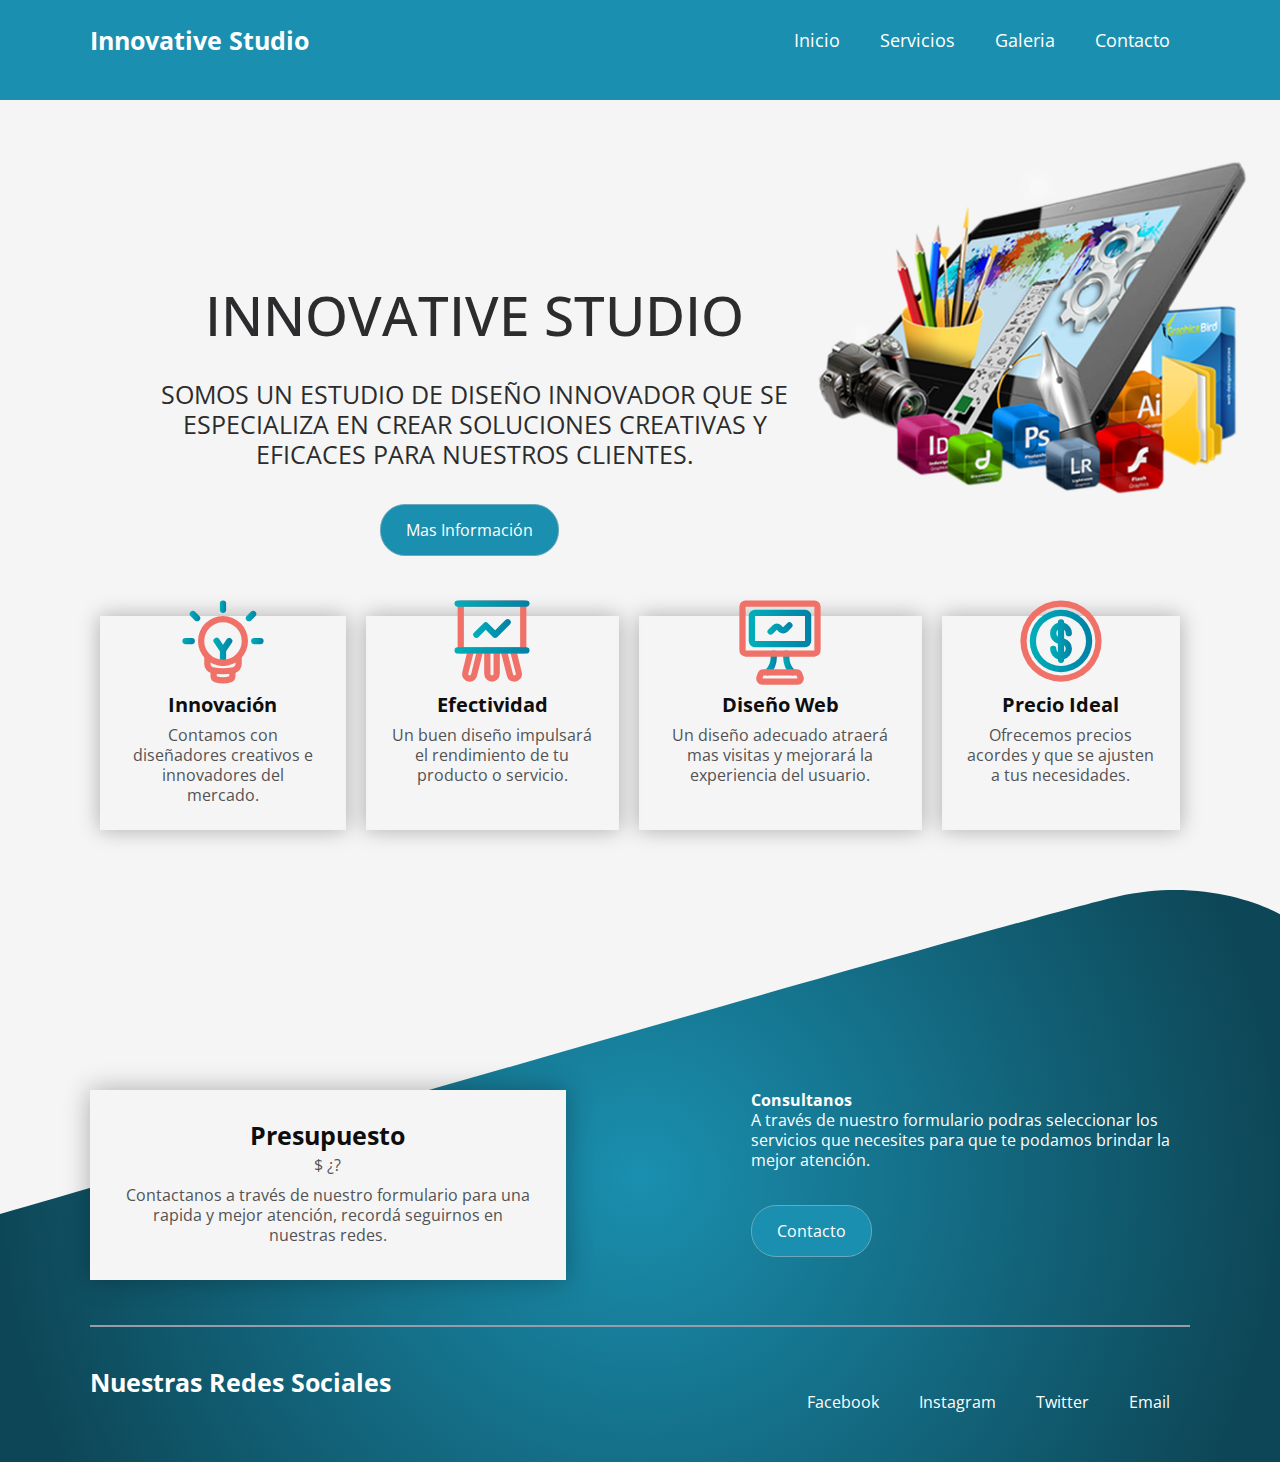
==== index.html @ 3a74e7d4 "seccion contacto agregada" ====
<!DOCTYPE html>
<html lang="en">

<head>
    <meta charset="UTF-8">
    <meta http-equiv="X-UA-Compatible" content="IE=edge">
    <meta name="viewport" content="width=device-width, initial-scale=1.0">
    <title>Innovative Studio</title>
    <link rel="stylesheet" href="css/style.css">
    <link rel="stylesheet" href="css/normalize.css">
    <link rel="preconnect" href="https://fonts.googleapis.com">
    <link rel="preconnect" href="https://fonts.gstatic.com" crossorigin>
    <link href="https://fonts.googleapis.com/css2?family=Open+Sans:wght@300;400;700&display=swap" rel="stylesheet">
</head>

<body>

    <header>

        <div class="menu container">
            <a href="#" class="logo">Innovative Studio</a>
            <input type="checkbox" id="menu">
            <label for="menu">
                <img src="images/menu-btn.png" class="menu-icono" alt="menu-btn">
            </label>

            <nav class="navbar">
                <ul>
                    <li><a class="activo" href="/index.html">Inicio</a></li>
                    <li><a href="/pages/servicios.html">Servicios</a></li>
                    <li><a href="/pages/galeria.html">Galeria</a></li>
                    <li><a href="/pages/contacto.html">Contacto</a></li>
                </ul>
            </nav>
        </div>

    </header>

    <main>

        <div class="inicio">

            <div class="content">

                <h1>Innovative Studio</h1>
                <p>
                    Somos un estudio de diseño innovador que se especializa
                    en crear soluciones creativas y eficaces
                    para nuestros clientes.
                </p>
                <a href="/pages/servicios.html" class="btn-1">Mas Información</a>

            </div>
            <img src="images/principal.png" class="imgpr" alt="imgpr">

        </div>

        <div class="services container">

            <div class="service">
                <img src="images/icon1.svg" alt="">
                <h3>Innovación</h3>
                <p>
                    Contamos con diseñadores creativos e innovadores del mercado.
                </p>
            </div>
            <div class="service">
                <img src="images/icon2.svg" alt="">
                <h3>Efectividad</h3>
                <p>
                    Un buen diseño impulsará el rendimiento de tu producto o servicio.
                </p>
            </div>
            <div class="service">
                <img src="images/icon3.svg" alt="">
                <h3>Diseño Web</h3>
                <p>
                    Un diseño adecuado atraerá mas visitas y mejorará la experiencia del usuario.
                </p>
            </div>
            <div class="service">
                <img src="images/icon4.svg" alt="">
                <h3>Precio Ideal</h3>
                <p>
                    Ofrecemos precios acordes y que se ajusten a tus necesidades.
                </p>
            </div>
        </div>
    </main>

    <footer>

        <div class="principal">

            <div class="container">
                <div class="info">
                    <div class="info-content">

                        <div class="info-price">
                            <h2>Presupuesto</h2>
                            <p class="price">$ ¿?</p>
                            <p>
                                Contactanos a través de nuestro formulario para una rapida y mejor atención, recordá
                                seguirnos en nuestras redes.
                            </p>
                        </div>
                        <div class="info-txt">
                            <h2>Consultanos</h2>
                            <p>
                                A través de nuestro formulario podras seleccionar los servicios que necesites para que
                                te podamos brindar la mejor atención.
                            </p>
                            <a href="/pages/contacto.html" class="btn-1">Contacto</a>
                        </div>

                    </div>
                    <hr>

                    <div class="enlaces">
                        <h3>Nuestras Redes Sociales</h3>
                        <div class="enlace">
                            <li><a href="https://www.facebook.com/">Facebook</a></li>
                            <li><a href="https://www.instagram.com/">Instagram</a></li>
                            <li><a href="https://twitter.com/">Twitter</a></li>
                            <li><a href="https://www.gmail.com/">Email</a></li>
                        </div>
                    </div>
                </div>
            </div>
        </div>
    </footer>

</body>

</html>
---- css/style.css ----
/*Inicio el estilo del sitio*/

* {
    margin: 0;
    padding: 0;
    box-sizing: border-box;
    text-decoration: none;
    list-style: none;
    font-family: 'Open Sans', sans-serif;
    font-size: 16px;
    line-height: 20px;
}

body {
    background-color: #F5F5F5;
}

header {
    background-color: #1a8faf;
    padding: 50px 0;
}

.container {
    max-width: 1100px;
    margin: 0 auto;
}

.menu {
    position: absolute;
    top: 10px;
    left: 0;
    right: 0;
    display: flex;
    align-items: center;
    justify-content: space-between;
    z-index: 1000;
}

.menu .logo {
    font-weight: 700;
    font-size: 25px;
    color: #ffffff;
}

.menu .navbar ul li {
    position: relative;
    float: left;
}

.menu .navbar ul li a {
    font-size: 18px;
    padding: 20px;
    color: #ffffff;
    display: block;
}

.menu .navbar ul li a:hover {
    color: #ada7a7;
}

#menu {
    display: none;
}

.menu-icono {
    width: 25px;
}

.menu label {
    cursor: pointer;
    display: none;
}

.header-content {
    display: flex;
}

.content {
    padding: 150px 10px 0px 150px;
}

.inicio {
    display: flex;
    align-items: center;
    text-align: center;
}

.inicio .imgpr {
    width: 500px;
    height: 350px;
}

.inicio .content h1 {
    color: #2c2c2e;
    font-size: 55px;
    text-transform: uppercase;
    font-weight: 500;
    line-height: 55px;
}

.inicio .content p {
    margin-top: 25px;
    color: #2c2c2e;
    text-transform: uppercase;
    font-size: 25px;
    line-height: 30px;
}

.inicio .content .btn-1 {
    display: inline-block;
    background-color: #1a8faf;
    border: 1px solid #6ba8b9;
    margin: 35px 10px 0px 0px;
    padding: 15px 25px;
    color: #ffffff;
    border-radius: 25px;
}

.container .info-content .btn-1 {
    display: inline-block;
    padding: 15px 25px;
    margin: 35px 10px 0px 0px;
    border: 1px solid #6ba8b9;
    border-radius: 25px;
    background-color: #1a8faf;
    color: #ffffff;
}


.btn-1:hover {
    background-color: #1a8faf;
}

.services {
    padding: 60px 0px;
    display: flex;
    justify-content: space-between;
    text-align: center;
}

.service {
    padding: 25px;
    margin: 0px 10px;
    box-shadow: 0px 0px 20px rgba(0, 0, 0, 0.3);

}

.service img {
    margin-top: -50px;
    width: 100px;
    height: 100px;
}

.service h3 {
    font-size: 20px;
    color: #0e0e0e;
    margin-bottom: 10px;
}

.service p {
    color: #525254;
    font-size: 16px;
}

nav ul li a.activo {
    background-color: #1a8faf;
}

footer .principal {
    padding: 200px 0px 30px 0px;
    background-image: url(/images/footer.svg);
    background-position: top center;
    background-repeat: no-repeat;
    background-size: cover;
}

footer .secciones {
    background-color: #1a8faf;
    padding: 10px 0;
}

.info-content {
    display: flex;
}

.info-price {
    padding: 35px;
    text-align: center;
    background-color: #F5F5F5;
    box-shadow: 0px 0px 25px rgba(0, 0, 0, 0.3);
    margin: 0px 150px 0px 0px;
    color: #0e0e0e;
}

.info-price h2 {
    font-size: 25px;
    margin-bottom: 10px;
}

.price {
    font-size: 14px;
    color: #525254 !important;
    margin-bottom: 10px;
}

.info-price p {
    font-size: 16px;
    color: #525254;
}

.info-txt {
    margin-left: 35px;
    color: #ffffff;
}

hr {
    margin: 45px 0px;
    border: 0.5px solid #9a9ba8;
}

.enlaces {
    display: flex;
    justify-content: space-between;
    color: #ffffff;
}

.enlaces h3 {
    font-size: 25px;
}

.enlace {
    display: flex;
}

.enlace li a {
    text-align: center;
    display: block;
    margin: 20px;
    color: #ffffff;
}

.enlace li a:hover {
    color: #0EAEF3;
}

/*SECCION SERVICIOS*/

.servicios {
    padding: 80px 0px;
    text-align: center;
    color: #0e0e0e;
}

.portfolios h2 {
    font-size: 55px;
}

.portfolio {
    display: flex;
    align-items: center;
}

.portfolio img {
    width: 350px;
}

.portfolio-1 {
    text-align: left;
    margin-left: 100px;
}

.portfolio-1 h3 {
    font-size: 35px;
    margin-bottom: 15px;
}

.portfolio-1 p {
    font-size: 18px;
    color: #525254;
    margin-bottom: 25px;
}

.portfolio-2 {
    text-align: left;
    margin-right: 100px;
}

.portfolio-2 h3 {
    font-size: 35px;
    margin-bottom: 15px;
}

.portfolio-2 p {
    font-size: 18px;
    color: #525254;
    margin-bottom: 25px;
}

.btn-2 {
    display: inline-block;
    padding: 15px 25px;
    border-radius: 25px;
    background-color: #1a8faf;
    color: #ffffff;
}

.btn-2:hover {
    background-color: #1a8faf;
}

/*SECCION GALERIA*/

.galeria img {
    width: 25%;
    border: 1px solid #ddd;
    padding: 0.3em;
    box-sizing: border-box;
    margin-bottom: 20px;
    margin-right: 2%;
}

.galeria {
    display: flex;
    flex-wrap: wrap;
    justify-content: center;
}

.holder h2 {
    padding: 80px 0px;
    font-size: 55px;
    text-align: center;
    color: #0e0e0e;
}

.holder p {
    font-size: 25px;
    color: #525254;
    text-align: center;
    line-height: 30px;
}

/*SECCION CONTACTO*/

video {
    padding: 10px;
    margin-top: 20px;
    box-shadow: 0px 0px 25px rgba(0, 0, 0, 0.3);
}

.video h2{
    text-align: center;
    font-size: 40px;
    margin-top: 30px;
    margin-bottom: 30px;
}

.informacion {
    padding: 5%;
    display: flex;
    gap: 35px;
}

.informacion div {
    width: 100%;
}

.datos h2 {
    text-align: center;
    line-height: normal;
    font-size: 40px;
    margin-top: 30px;
    margin-bottom: 30px;
}

.datos li {
    list-style-type: disc;
    line-height: 30px;
}

.formulario h2 {
    text-align: center;
    line-height: normal;
    font-size: 40px;
    margin-top: 30px;
    margin-bottom: 30px;
}

.form {
    max-inline-size: 550px;
    margin: auto;
}

.form label {
    display: block;
    margin-block-start: 1em;
    margin-block-end: .5em;
    padding-inline-start: .5em;
}

.form label span {
    color: #DA1414;
}

.form input,
.form textarea {
    box-sizing: border-box;
    width: 100%;
    font-size: 1rem;
    padding: .8em;
    border-radius: .5em;
    border: 1px solid #858C94;
}

.form textarea {
    margin-block-end: 2em;
    font-family: inherit;
}

input::-webkit-input-placeholder {
    color: #0F0A0A88;
}

.form button {
    display: inline-block;
    padding: 15px 25px;
    margin-bottom: 30px;
    border-radius: 25px;
    background-color: #1a8faf;
    color: #ffffff;
}

/*RESPONSIVE DEL SITIO*/

@media (max-width: 991px) {
    .menu {
        padding: 20px;
    }

    .menu label {
        display: initial;
    }

    .menu .navbar {
        position: absolute;
        top: 100%;
        left: 0;
        right: 0;
        background-color: #1a8faf;
        display: none;
        text-align: center;
    }

    .menu .navbar ul li {
        width: 100%;
    }

    #menu:checked~.navbar {
        display: initial;
    }

    header {
        height: 0vh;
        padding: 50px 0px;
        background-position: center center;
    }

    .inicio {
        flex-direction: column;
        text-align: center;
        align-items: center;
        padding: 0px 30px;
    }

    .content {
        padding: 0px;
    }

    .content h1 {
        margin-top: 100px;
        font-size: 45px;
    }

    .content p {
        margin-top: 0px;
    }

    .inicio .imgpr {
        margin-top: 10px;
        width: 300px;
        height: 200px;
    }

    .services {
        flex-direction: column;
        padding: 50px 30px 0px 30px;
    }

    .service {
        margin-bottom: 50px;
    }

    .servicios {
        padding: 0px 30px 30px 30px;
    }

    .portfolios h2 {
        margin-bottom: 15px;
        line-height: 50px;
    }

    .portfolio {
        flex-direction: column;
    }

    .portfolio h3 {
        line-height: 30px;
    }

    .portfolio img {
        display: none;
    }

    .portfolio-1 {
        text-align: center;
        margin: 0px 0px 25px 0px;
    }

    .portfolio-2 {
        text-align: center;
        margin: 0px 0px 25px 0px;
    }

    footer .principal {
        padding: 0px 30px 30px 30px;
    }

    footer .secciones {
        padding: 0px 0px 0px 0px;
    }

    .info-content {
        flex-direction: column;
        text-align: center;
    }

    .info-price {
        margin: 0px;
    }

    .info-txt {
        padding-top: 20px;
        text-align: center;
        align-items: center;
    }

    hr {
        margin: 25px 0px;
    }

    .enlaces {
        flex-direction: column;
        align-items: center;
        text-align: center;
    }

    .enlace {
        flex-direction: column;
    }

    .holder .galeria {
        flex-direction: column;
        align-items: center;
        padding: 20px;
    }

    .holder .galeria img {
        width: 80%;
        height: 80%;
        margin: 10px
    }

    .holder h2 {
        text-align: center;
        padding: 20px;
        margin: 0px 0px 20px 0px;
        line-height: 50px;
        font-size: 50px;
    }

    .holder p {
        text-align: center;
        margin: 0px 10px 30px 10px;
        line-height: 30px;
    }

    video {
        position: relative;
        width: 100vw;
        height: 60vw;
    }

    .video h2{
        line-height: 40px;
    }

    .informacion {
        flex-direction: column;
        align-items: center;
    }

    .datos li {
        line-height: 30px;
    }
}
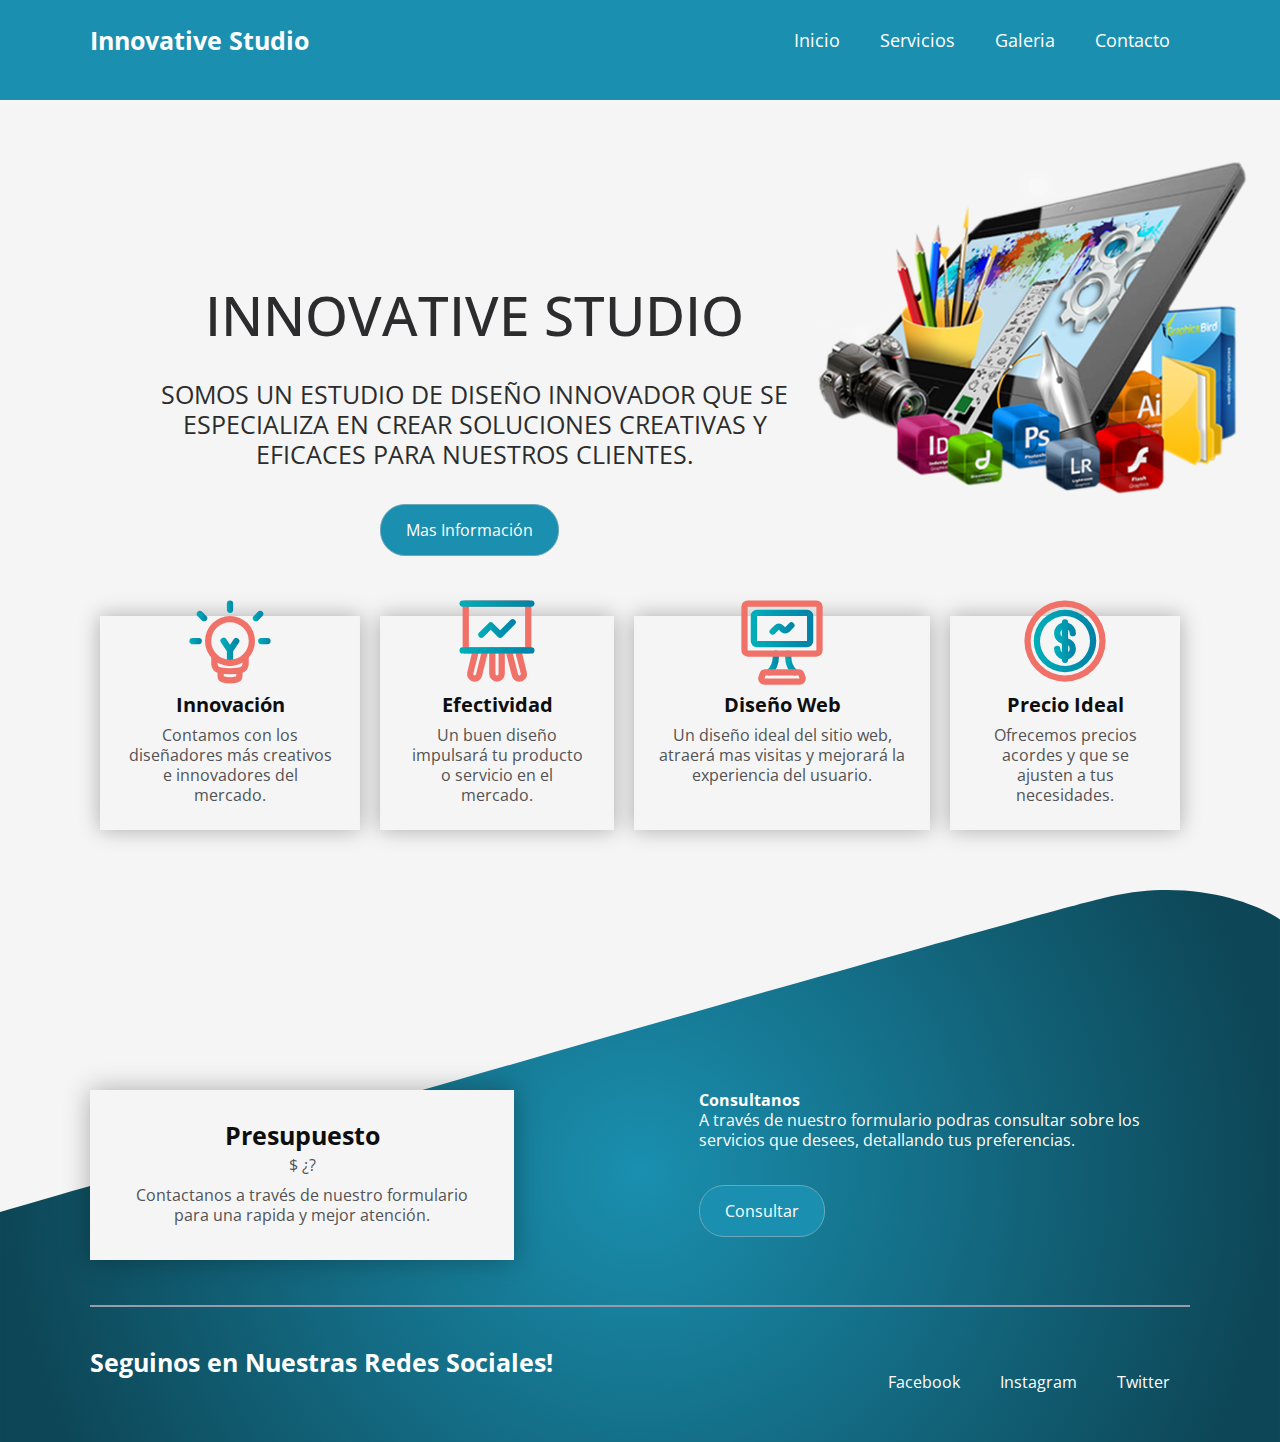
==== commit 9848bc97: "ultimando detalles" ====
--- a/index.html
+++ b/index.html
@@ -1,5 +1,5 @@
 <!DOCTYPE html>
-<html lang="en">
+<html lang="es">
 
 <head>
     <meta charset="UTF-8">
@@ -61,21 +61,21 @@
                 <img src="images/icon1.svg" alt="">
                 <h3>Innovación</h3>
                 <p>
-                    Contamos con diseñadores creativos e innovadores del mercado.
+                    Contamos con los diseñadores más creativos e innovadores del mercado.
                 </p>
             </div>
             <div class="service">
                 <img src="images/icon2.svg" alt="">
                 <h3>Efectividad</h3>
                 <p>
-                    Un buen diseño impulsará el rendimiento de tu producto o servicio.
+                    Un buen diseño impulsará tu producto o servicio en el mercado.
                 </p>
             </div>
             <div class="service">
                 <img src="images/icon3.svg" alt="">
                 <h3>Diseño Web</h3>
                 <p>
-                    Un diseño adecuado atraerá mas visitas y mejorará la experiencia del usuario.
+                    Un diseño ideal del sitio web, atraerá mas visitas y mejorará la experiencia del usuario.
                 </p>
             </div>
             <div class="service">
@@ -100,29 +100,26 @@
                             <h2>Presupuesto</h2>
                             <p class="price">$ ¿?</p>
                             <p>
-                                Contactanos a través de nuestro formulario para una rapida y mejor atención, recordá
-                                seguirnos en nuestras redes.
+                                Contactanos a través de nuestro formulario para una rapida y mejor atención.
                             </p>
                         </div>
                         <div class="info-txt">
                             <h2>Consultanos</h2>
                             <p>
-                                A través de nuestro formulario podras seleccionar los servicios que necesites para que
-                                te podamos brindar la mejor atención.
+                                A través de nuestro formulario podras consultar sobre los servicios que desees, detallando tus preferencias. 
                             </p>
-                            <a href="/pages/contacto.html" class="btn-1">Contacto</a>
+                            <a href="/pages/contacto.html" class="btn-1">Consultar</a>
                         </div>
 
                     </div>
                     <hr>
 
                     <div class="enlaces">
-                        <h3>Nuestras Redes Sociales</h3>
+                        <h3>Seguinos en Nuestras Redes Sociales!</h3>
                         <div class="enlace">
                             <li><a href="https://www.facebook.com/">Facebook</a></li>
                             <li><a href="https://www.instagram.com/">Instagram</a></li>
                             <li><a href="https://twitter.com/">Twitter</a></li>
-                            <li><a href="https://www.gmail.com/">Email</a></li>
                         </div>
                     </div>
                 </div>
--- a/css/style.css
+++ b/css/style.css
@@ -611,4 +611,12 @@
     .datos li {
         line-height: 30px;
     }
+
+    .datos ul {
+        padding: 5%;
+    }
+
+    .enlaces h3 {
+        line-height: 30px;
+    }
 }